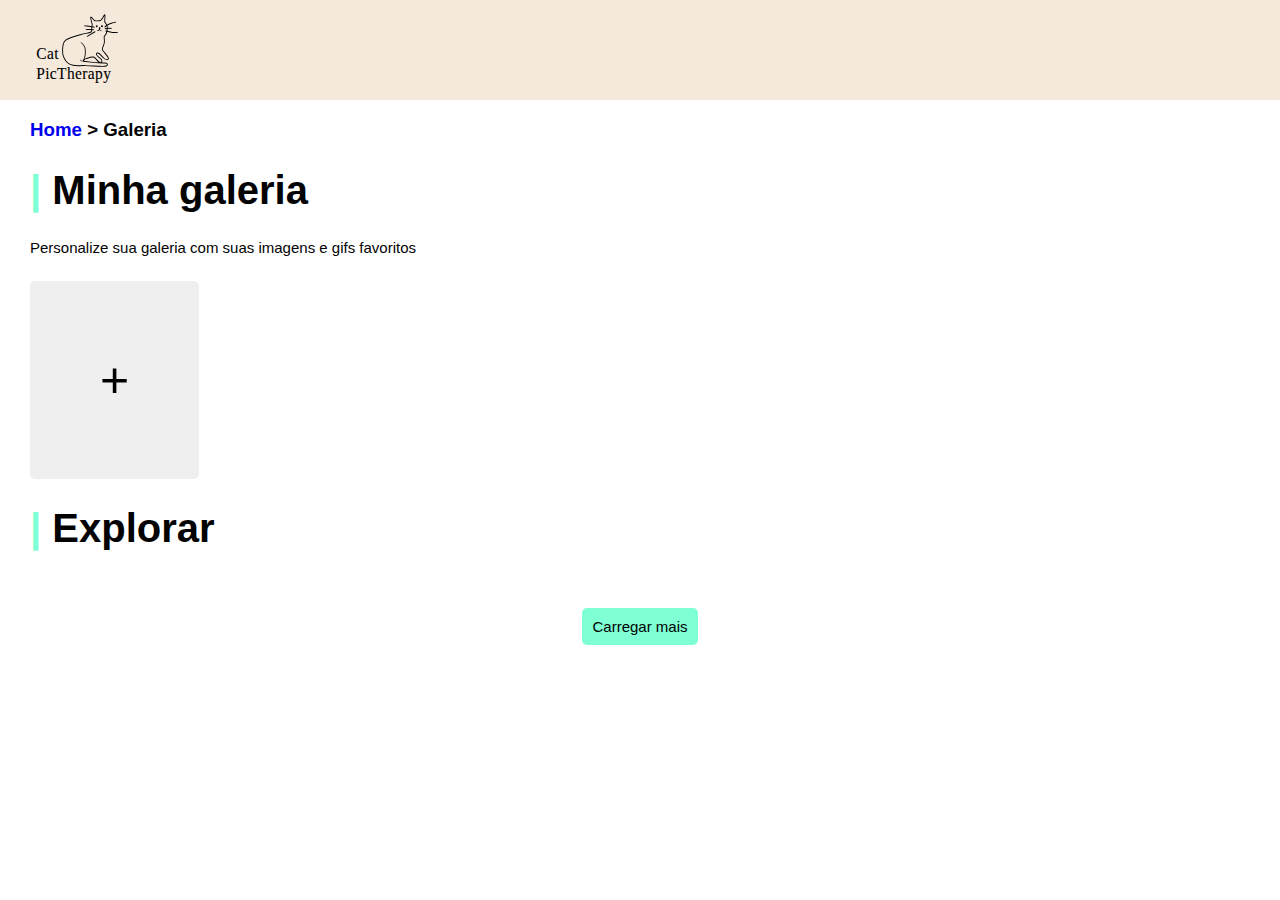
==== explorar.html @ 6b82bf40 "Adicionando arquivo cat-pictherapy" ====
<!DOCTYPE html>
<html lang="en">

<head>
    <meta charset="UTF-8">
    <meta http-equiv="X-UA-Compatible" content="IE=edge">
    <meta name="viewport" content="width=device-width, initial-scale=1.0">
    <link rel="stylesheet" href="css/style.css">
    <title>CatPicTherapy</title>
</head>

<body>

    <header id="main-header">
        <div class="wrapper">
            <img src="img/catpictherapy.svg" alt="Logo CatPicTherapy">
        </div>
    </header>

    <main>
        <section class="galery">
            <div class="title-content">
                <h3 style="margin-left: 30px;"><a href="index.html" style="text-decoration: none;">Home</a> > Galeria</h3>
                <h1><span style="color: aquamarine;"> | </span>Minha galeria</h1>
                <p>Personalize sua galeria com suas imagens e gifs favoritos</p>
            </div>
            <div class="add-galery">
                <button onclick="openModal('#add-pic')">+</button>
            </div>
        </section>

        <section class="explorer">
            <div class="title-content">
                <h1><span style="color: aquamarine;"> | </span>Explorar</h1>
            </div>
            <div class="main-content">
                <div id="grid" class="grid"></div>
                <div class="container ">
                    <button id="loadMoreButton">Carregar mais</button>
                </div>
            </div>
        </section>
    </main>
    <footer>

    </footer>

    <div class="modal" id="add-pic">
        <div class="modal-content">
            <h2>Adicionar na galeria</h2>
            <button class="btn-close" onclick="closeModal('#add-pic')
            ">x</button>
            
        </div>
    <div>

    <script src="js/main.js"></script>

</body>

</html>
---- css/style.css ----
html,
body {
    padding: 0;
    margin: 0;
}

body {
    background: #ffffff;
    color: #030303;
    font-family: -apple-system, BlinkMacSystemFont, "Segoe UI", Roboto, Oxygen, Ubuntu, Cantarell, "Fira Sans", "Droid Sans", "Helvetica Neue", sans-serif
}

.img-container img {
    float: left;
    margin-top: 10%;
    margin-right: 10px;
    margin-left: 10%;
}

.about {
    overflow: hidden;
}

.about p {
    font-size: 13px;
    text-align: justify;
    padding-right: 70px;
}

.about h1 {
    margin-top: 25%;
    font-family: "Candara", sans-serif;
}

.highlight {
    background-color: #f5e9dc;
}

.about a {
    color: #000000;
    background-color: aquamarine;
    padding: 10px;
    border: none;
    text-decoration: none;
    border-radius: 5px;
    display: inline-block;
    font-size: 13px;
    font-style: bold;
    margin-top: 10px;
}

.about a:focus {
    outline: none;
}

.about a:hover {
    background-color: rgb(110, 222, 185);
}

#main-header {
    height: 100px;
    background:#f5e9dc;
    padding: 0 20px;
}

#main-header h1 {
    margin: 0;
    font-family: "Candara", sans-serif;
}

#main-header img {
    width: 140px;
}

#main-header .wrapper {
    display: flex;
    align-items: center;
    gap: 15px;
    height: 100px;
}

.maincontent {
    padding-top: 0%;
    padding-left: 0%;
}

.title-content h1 {
    padding-left: 30px;
    font-size: 40px;
    font-family: "Candara", sans-serif;
}

.title-content p {
    font-size: 15px;
    padding-left: 30px;
    padding-bottom: 10px;
}

.galery button {
    padding: 70px;
    margin-left: 30px;
    font-size: 50px;
    cursor: pointer;
    border: none;
    border-radius: 5px;
}

.col {
    padding: 1%;
}

.col-lg {
    height: 200px;
    overflow: hidden;
    margin: 10px 0;
    position: relative;
    flex-basis: 30%;
}

.col-lg img {
    display: block;
    position: absolute;
    left: -1000%;
    right: -1000%;
    top: -1000%;
    bottom: -1000%;
    margin: auto;
    min-height: 100%;
    min-width: 100%;
}

.grid {
    display: flex;
    flex-wrap: wrap;
    justify-content: space-between;
    padding-left: 30px;
    padding-right: 30px;
}

.container {
    display: flex;
    justify-content: center;
    align-items: center;
}

.container button{
    background-color: aquamarine;
    border: none;
    padding: 10px;
    border-radius: 5px;
    font-size: 15px;
}

.main-content button {
    text-align: center;
    margin: 30px;
}

.modal {
    position: absolute;
    top: 0;
    right: 0;
    bottom: 0;
    left: 0;
    background: #000000a1;
    display: none;
    justify-content: center;
    align-items: center;
}

.modal .modal-content {
    width: 400px;
    min-width: 300px;
    min-height: 100px;
    background: #ffffff;
    border-radius: 20px;
    padding: 20px;
    position: relative;
}

.modal .modal-content button.btn-close,
#tickers-list .ticker button.btn-close,
#tickers-list .ticker button.btn-refresh {
    position: absolute;
    top: 0;
    right: 10px;
    font-size: 20px;
    border: none;
    background: none;
    color: #4d4d4d;
    font-family: cursive;
    padding: 10px;
    cursor: pointer;
}
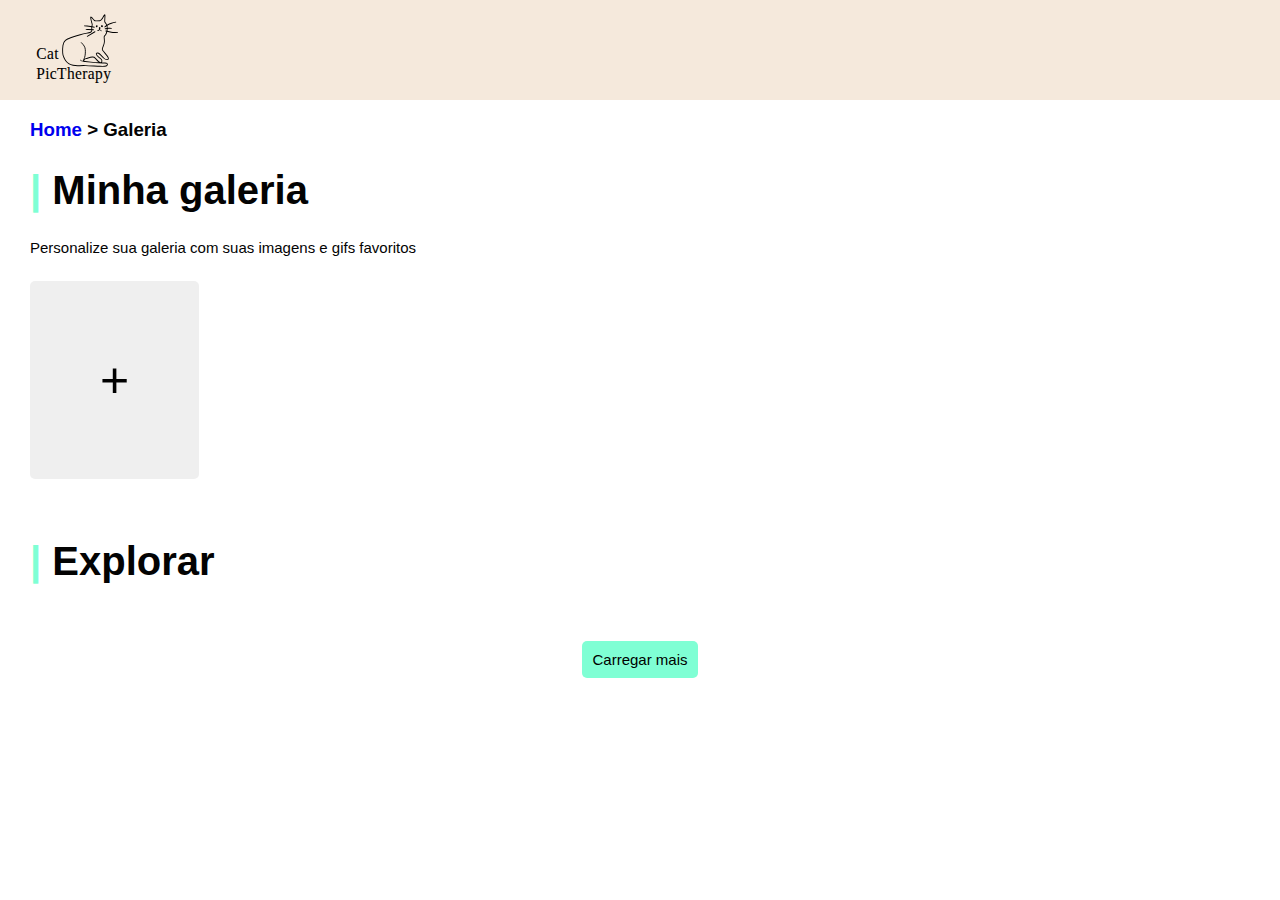
==== commit 3c87c313: "Atualizando modal" ====
--- a/explorar.html
+++ b/explorar.html
@@ -20,18 +20,20 @@
     <main>
         <section class="galery">
             <div class="title-content">
-                <h3 style="margin-left: 30px;"><a href="index.html" style="text-decoration: none;">Home</a> > Galeria</h3>
-                <h1><span style="color: aquamarine;"> | </span>Minha galeria</h1>
+                <h3 style="margin-left: 30px;"><a href="index.html" style="text-decoration: none;">Home</a> > Galeria
+                </h3>
+                <h1><span class="details"> | </span>Minha galeria</h1>
                 <p>Personalize sua galeria com suas imagens e gifs favoritos</p>
             </div>
             <div class="add-galery">
                 <button onclick="openModal('#add-pic')">+</button>
+                <div id="imgrid" class="imgrid"></div>
             </div>
         </section>
 
         <section class="explorer">
             <div class="title-content">
-                <h1><span style="color: aquamarine;"> | </span>Explorar</h1>
+                <h1><span class="details"> | </span>Explorar</h1>
             </div>
             <div class="main-content">
                 <div id="grid" class="grid"></div>
@@ -40,20 +42,34 @@
                 </div>
             </div>
         </section>
+
+
+        <div class="modal" id="add-pic">
+            <div class="modal-content">
+                <h2>Adicionar na galeria</h2>
+                <button class="btn-close" onclick="closeModal('#add-pic')">x</button>
+                <div id="vote-options" class="vote-options">
+                    <button onClick="vote(1)">Gostei</button>
+                    <button onClick="vote(-1)">Não gostei</button>
+                    <button onClick="showHistoricVotes()">Histórico</button>
+
+                    <div>
+                        <img id="image-to-vote-on" class="col-lg"></img>
+                    </div>
+
+                </div>
+
+                <div id="vote-results" class="vote-results">
+                    <button onClick="showVoteOptions()">Show Vote Options</button>
+                    
+                </div>
+            </div>
+            <div>
+
     </main>
     <footer>
 
     </footer>
-
-    <div class="modal" id="add-pic">
-        <div class="modal-content">
-            <h2>Adicionar na galeria</h2>
-            <button class="btn-close" onclick="closeModal('#add-pic')
-            ">x</button>
-            
-        </div>
-    <div>
-
     <script src="js/main.js"></script>
 
 </body>
--- a/css/style.css
+++ b/css/style.css
@@ -11,10 +11,11 @@
 }
 
 .img-container img {
+    width: 40%;
     float: left;
     margin-top: 10%;
-    margin-right: 10px;
     margin-left: 10%;
+    padding: 2%;
 }
 
 .about {
@@ -22,14 +23,19 @@
 }
 
 .about p {
-    font-size: 13px;
+    font-size: 1em;
     text-align: justify;
-    padding-right: 70px;
+    padding-right: 41%;
 }
 
 .about h1 {
     margin-top: 25%;
+    font-size: 4em;
     font-family: "Candara", sans-serif;
+}
+
+.details {
+    color: aquamarine;
 }
 
 .highlight {
@@ -39,12 +45,12 @@
 .about a {
     color: #000000;
     background-color: aquamarine;
-    padding: 10px;
+    padding: 1.5%;
     border: none;
     text-decoration: none;
     border-radius: 5px;
     display: inline-block;
-    font-size: 13px;
+    font-size: 1em;
     font-style: bold;
     margin-top: 10px;
 }
@@ -59,7 +65,7 @@
 
 #main-header {
     height: 100px;
-    background:#f5e9dc;
+    background: #f5e9dc;
     padding: 0 20px;
 }
 
@@ -143,12 +149,13 @@
     align-items: center;
 }
 
-.container button{
+.container button {
     background-color: aquamarine;
     border: none;
     padding: 10px;
     border-radius: 5px;
     font-size: 15px;
+    cursor: pointer;
 }
 
 .main-content button {
@@ -191,4 +198,57 @@
     font-family: cursive;
     padding: 10px;
     cursor: pointer;
+}
+
+.maincontent {
+    padding-top: 0%;
+    padding-left: 0%;
+}
+
+.add-galery .red {
+    border-color: red;
+    padding: 1%;
+    border-style: solid;
+    border-width: medium;
+}
+
+.add-galery .green {
+    border-color: green;
+    padding: 1%;
+    border-style: solid;
+    border-width: medium;
+}
+
+.add-galery .col {
+    border-color: red;
+    padding: 1%;
+    border-style: solid;
+    border-width: medium;
+}
+
+.add-galery .col-lg {
+    height: 200px;
+    overflow: hidden;
+    margin: 10px 0;
+    position: relative;
+    flex-basis: 30%;
+}
+
+.add-galery .col-lg img {
+    display: block;
+    position: absolute;
+    left: -1000%;
+    right: -1000%;
+    top: -1000%;
+    bottom: -1000%;
+    margin: auto;
+    min-height: 100%;
+    min-width: 100%;
+}
+
+.add-galery .imgrid {
+    margin: 30px;
+    display: flex;
+    flex-wrap: wrap;
+    justify-content: space-between;
 }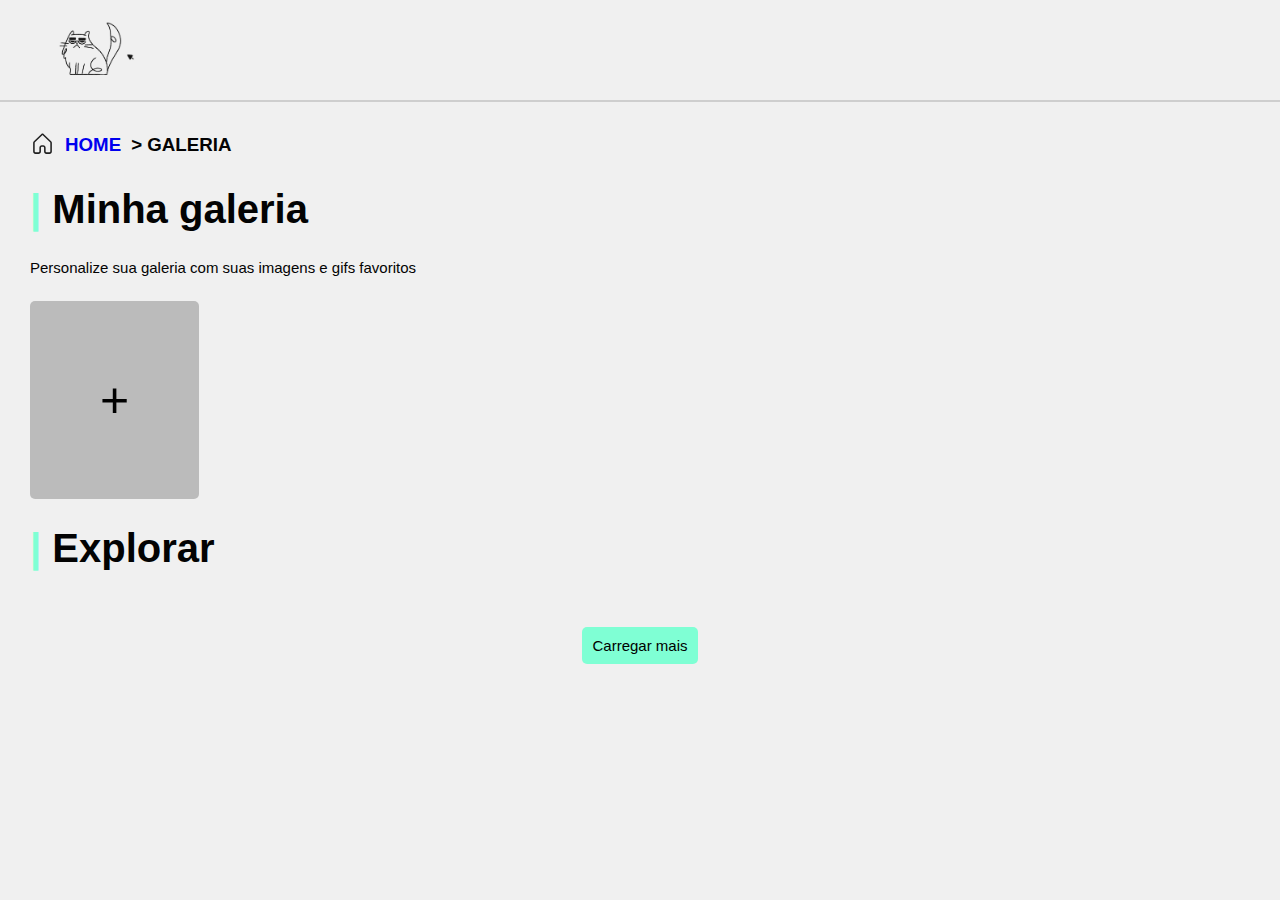
==== commit 0d22d95d: "feat: Alterações no estilo" ====
--- a/explorar.html
+++ b/explorar.html
@@ -13,15 +13,18 @@
 
     <header id="main-header">
         <div class="wrapper">
-            <img src="img/catpictherapy.svg" alt="Logo CatPicTherapy">
+            <img src="img/catpictherapy.gif" alt="Logo CatPicTherapy">
         </div>
     </header>
 
     <main>
         <section class="galery">
             <div class="title-content">
-                <h3 style="margin-left: 30px;"><a href="index.html" style="text-decoration: none;">Home</a> > Galeria
-                </h3>
+                <div class="pag">
+                    <h3>
+                        <a href="index.html"><img src="img/home.svg" alt="Logo CatPicTherapy"> HOME </a>  > GALERIA
+                    </h3>
+                </div>
                 <h1><span class="details"> | </span>Minha galeria</h1>
                 <p>Personalize sua galeria com suas imagens e gifs favoritos</p>
             </div>
@@ -61,7 +64,7 @@
 
                 <div id="vote-results" class="vote-results">
                     <button onClick="showVoteOptions()">Show Vote Options</button>
-                    
+
                 </div>
             </div>
             <div>
--- a/css/style.css
+++ b/css/style.css
@@ -5,9 +5,9 @@
 }
 
 body {
-    background: #ffffff;
+    background: #f0f0f0;
     color: #030303;
-    font-family: -apple-system, BlinkMacSystemFont, "Segoe UI", Roboto, Oxygen, Ubuntu, Cantarell, "Fira Sans", "Droid Sans", "Helvetica Neue", sans-serif
+    font-family: -apple-system, BlinkMacSystemFont, "Segoe UI", Roboto, Oxygen, Ubuntu, Cantarell, "Fira Sans", "Droid Sans", "Helvetica Neue", sans-serif;
 }
 
 .img-container img {
@@ -39,7 +39,7 @@
 }
 
 .highlight {
-    background-color: #f5e9dc;
+    background-color: #ffd9b1;
 }
 
 .about a {
@@ -65,8 +65,9 @@
 
 #main-header {
     height: 100px;
-    background: #f5e9dc;
+    background: #f0f0f0;
     padding: 0 20px;
+    border-bottom: 2px solid #cecece;
 }
 
 #main-header h1 {
@@ -88,6 +89,32 @@
 .maincontent {
     padding-top: 0%;
     padding-left: 0%;
+}
+
+.pag{
+    margin: 30px;
+
+}
+
+.pag h3{
+    display: flex;
+    align-items: center;
+}
+
+.pag a{
+    text-decoration: none;
+    display: flex;
+    align-items: center;
+    margin-right: 10px;
+}
+
+.pag a:visited{
+     color: #000;
+}
+
+.pag img{
+    height: 25px;
+    margin-right: 10px;
 }
 
 .title-content h1 {
@@ -109,6 +136,7 @@
     cursor: pointer;
     border: none;
     border-radius: 5px;
+    background: #bbbbbb;
 }
 
 .col {
@@ -232,6 +260,7 @@
     margin: 10px 0;
     position: relative;
     flex-basis: 30%;
+    margin: 15px;
 }
 
 .add-galery .col-lg img {
@@ -247,8 +276,6 @@
 }
 
 .add-galery .imgrid {
-    margin: 30px;
-    display: flex;
-    flex-wrap: wrap;
+    display: flex;
     justify-content: space-between;
 }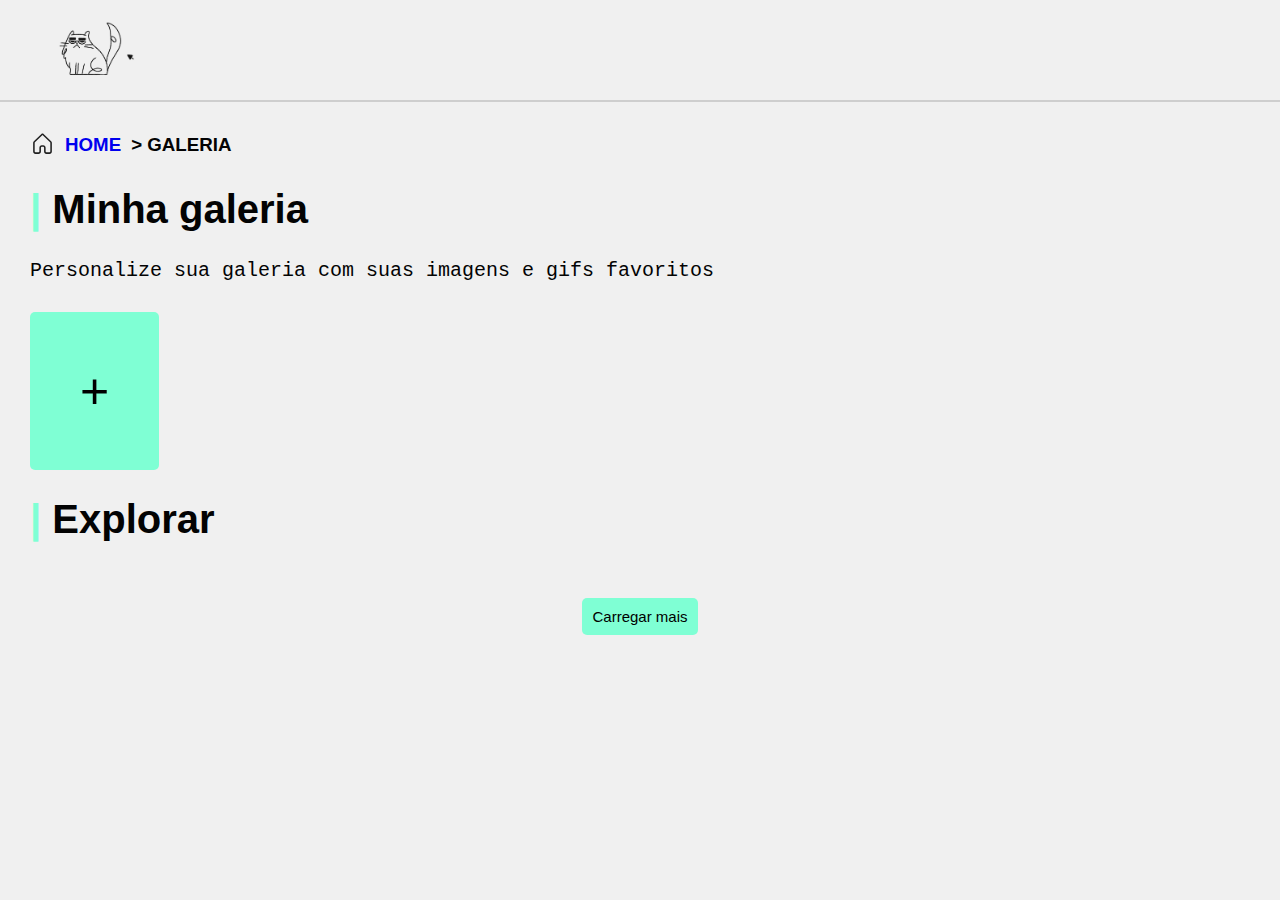
==== commit d03070ad: "Atualizando css" ====
--- a/explorar.html
+++ b/explorar.html
@@ -22,7 +22,7 @@
             <div class="title-content">
                 <div class="pag">
                     <h3>
-                        <a href="index.html"><img src="img/home.svg" alt="Logo CatPicTherapy"> HOME </a>  > GALERIA
+                        <a href="index.html"><img src="img/home.svg" alt="Logo CatPicTherapy"> HOME </a> > GALERIA
                     </h3>
                 </div>
                 <h1><span class="details"> | </span>Minha galeria</h1>
@@ -46,7 +46,6 @@
             </div>
         </section>
 
-
         <div class="modal" id="add-pic">
             <div class="modal-content">
                 <h2>Adicionar na galeria</h2>
@@ -54,7 +53,7 @@
                 <div id="vote-options" class="vote-options">
                     <button onClick="vote(1)">Gostei</button>
                     <button onClick="vote(-1)">Não gostei</button>
-                    <button onClick="showHistoricVotes()">Histórico</button>
+                    <button onClick="showHistoricVotes(closeModal('#add-pic'))">Ir para a galeria</button>
 
                     <div>
                         <img id="image-to-vote-on" class="col-lg"></img>
@@ -70,11 +69,8 @@
             <div>
 
     </main>
-    <footer>
-
-    </footer>
+ 
     <script src="js/main.js"></script>
 
 </body>
-
 </html>--- a/css/style.css
+++ b/css/style.css
@@ -11,10 +11,10 @@
 }
 
 .img-container img {
-    width: 40%;
+    width: 53%;
     float: left;
-    margin-top: 10%;
-    margin-left: 10%;
+    margin-top: 2%;
+    margin-left: 2%;
     padding: 2%;
 }
 
@@ -23,9 +23,10 @@
 }
 
 .about p {
-    font-size: 1em;
+    font-size: 1.2em;
     text-align: justify;
     padding-right: 41%;
+    font-family: 'Courier New', Courier, monospace;
 }
 
 .about h1 {
@@ -91,28 +92,27 @@
     padding-left: 0%;
 }
 
-.pag{
+.pag {
     margin: 30px;
-
-}
-
-.pag h3{
-    display: flex;
-    align-items: center;
-}
-
-.pag a{
+}
+
+.pag h3 {
+    display: flex;
+    align-items: center;
+}
+
+.pag a {
     text-decoration: none;
     display: flex;
     align-items: center;
     margin-right: 10px;
 }
 
-.pag a:visited{
-     color: #000;
-}
-
-.pag img{
+.pag a:visited {
+    color: #000;
+}
+
+.pag img {
     height: 25px;
     margin-right: 10px;
 }
@@ -124,19 +124,20 @@
 }
 
 .title-content p {
-    font-size: 15px;
+    font-size: 20px;
     padding-left: 30px;
     padding-bottom: 10px;
+    font-family: 'Courier New', Courier, monospace;
 }
 
 .galery button {
-    padding: 70px;
+    padding: 50px;
     margin-left: 30px;
     font-size: 50px;
     cursor: pointer;
     border: none;
     border-radius: 5px;
-    background: #bbbbbb;
+    background: aquamarine;
 }
 
 .col {
